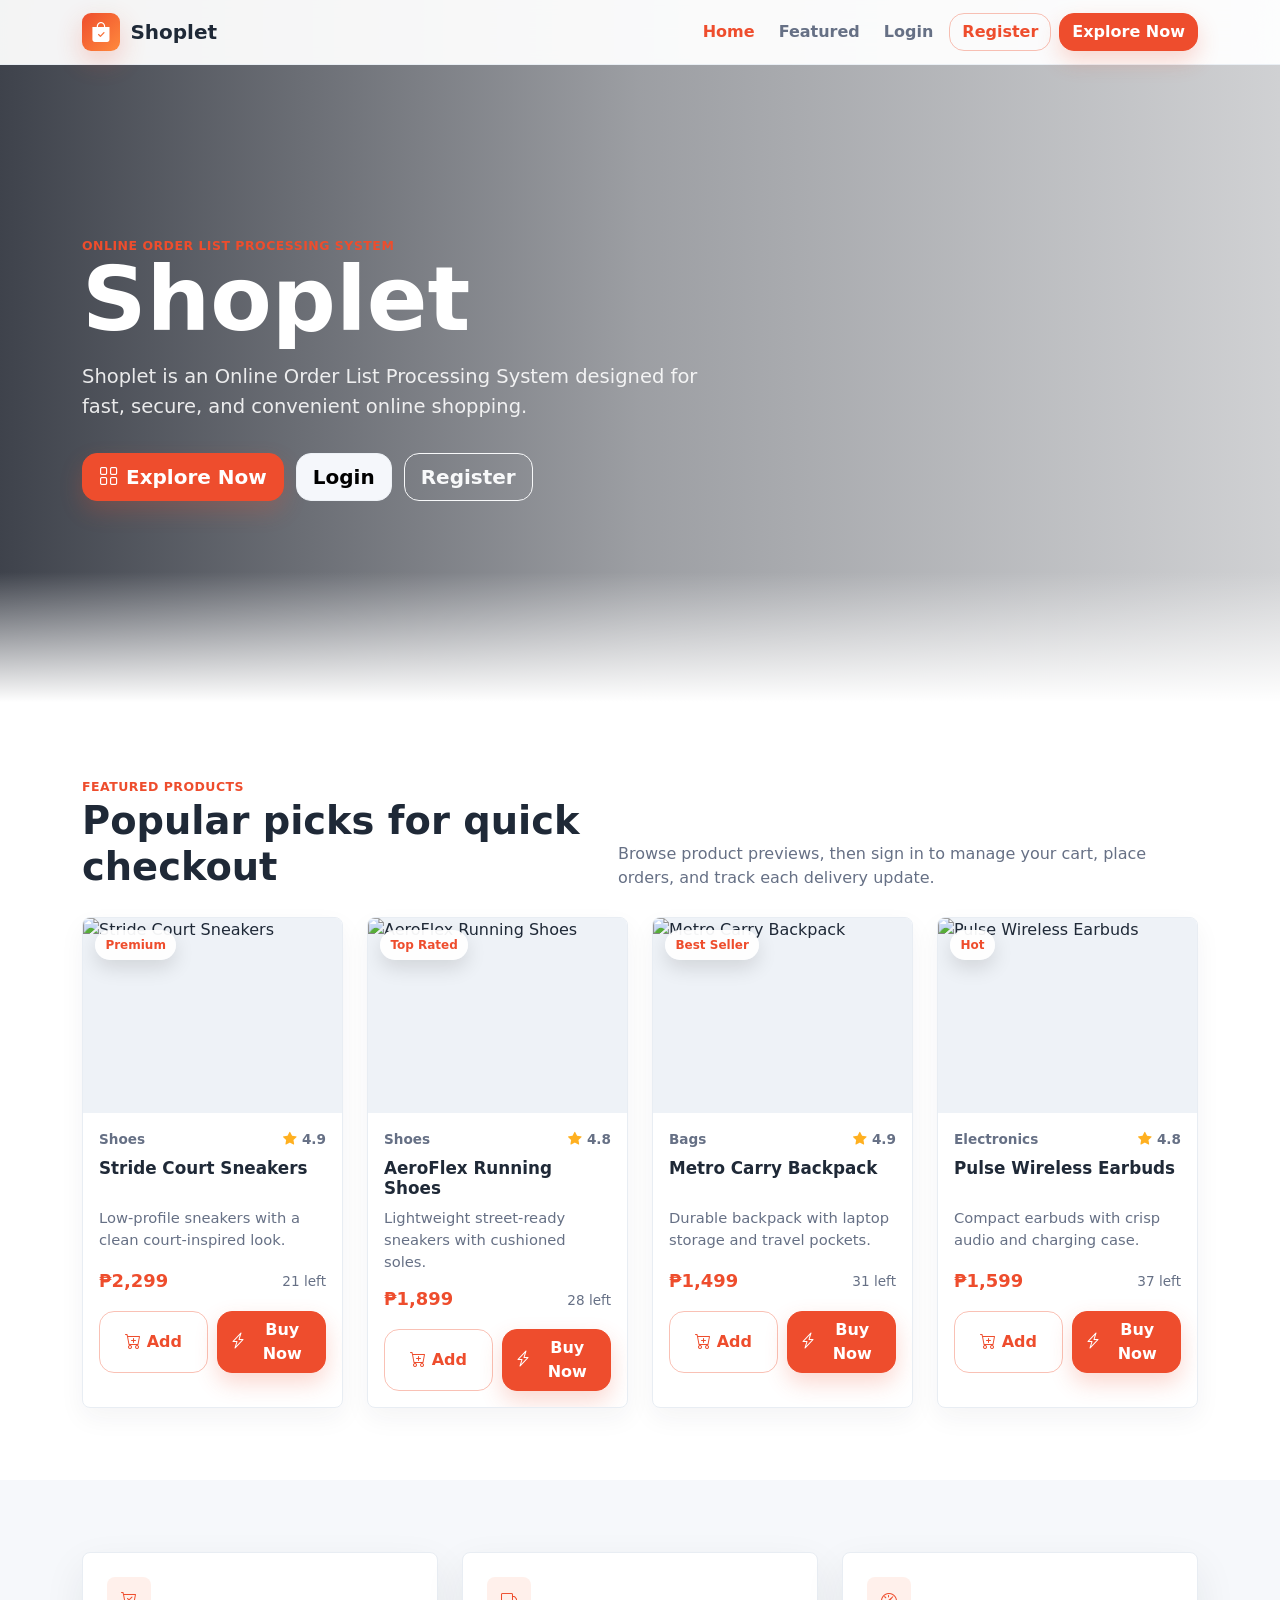
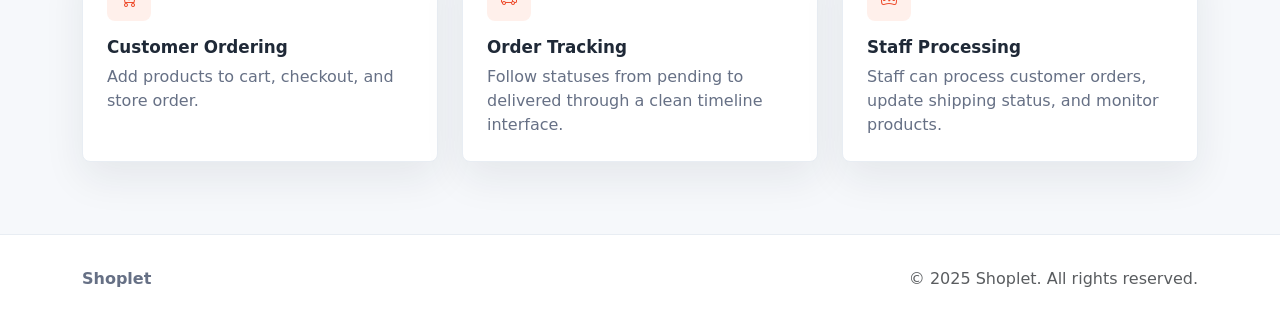
==== index.html @ 45705df6 "FIRST COMMIT NO CHANGES" ====
<!doctype html>
<html lang="en">
<head>
  <meta charset="utf-8">
  <meta name="viewport" content="width=device-width, initial-scale=1">
  <title>Shoplet | Online Order List Processing System</title>
  <link href="https://cdn.jsdelivr.net/npm/bootstrap@5.3.3/dist/css/bootstrap.min.css" rel="stylesheet">
  <link href="https://cdn.jsdelivr.net/npm/bootstrap-icons@1.11.3/font/bootstrap-icons.css" rel="stylesheet">
  <link href="css/style.css" rel="stylesheet">
  <link href="css/responsive.css" rel="stylesheet">
  <link href="css/animations.css" rel="stylesheet">
</head>
<body data-page="landing">
  <nav class="navbar navbar-expand-lg fixed-top shoplet-navbar">
    <div class="container">
      <a class="navbar-brand brand-mark" href="index.html">
        <span><i class="bi bi-bag-check-fill"></i></span>
        Shoplet
      </a>
      <button class="navbar-toggler" type="button" data-bs-toggle="collapse" data-bs-target="#landingNav" aria-controls="landingNav" aria-expanded="false" aria-label="Toggle navigation">
        <span class="navbar-toggler-icon"></span>
      </button>
      <div class="collapse navbar-collapse" id="landingNav">
        <div class="navbar-nav ms-auto align-items-lg-center gap-lg-2">
          <a class="nav-link active" href="index.html">Home</a>
          <a class="nav-link" href="#featured">Featured</a>
          <a class="nav-link" href="login.html" data-auth-link>Login</a>
          <a class="btn btn-outline-primary" href="register.html" data-auth-link>Register</a>
          <a class="btn btn-primary" href="explore.html">Explore Now</a>
          <button class="btn btn-light d-none" data-logout data-redirect="index.html">Logout</button>
        </div>
      </div>
    </div>
  </nav>

  <header class="hero">
    <div class="container">
      <div class="hero-content fade-in-up">
        <span class="eyebrow">Online Order List Processing System</span>
        <h1>Shoplet</h1>
        <p>Shoplet is an Online Order List Processing System designed for fast, secure, and convenient online shopping.</p>
        <div class="hero-actions">
          <a class="btn btn-primary btn-lg" href="explore.html">
            <i class="bi bi-grid"></i>
            Explore Now
          </a>
          <a class="btn btn-light btn-lg" href="login.html">Login</a>
          <a class="btn btn-outline-light btn-lg" href="register.html">Register</a>
        </div>
      </div>
    </div>
  </header>

  <main>
    <section class="section-pad" id="featured">
      <div class="container">
        <div class="section-heading">
          <div>
            <span class="eyebrow">Featured Products</span>
            <h2>Popular picks for quick checkout</h2>
          </div>
          <p>Browse product previews, then sign in to manage your cart, place orders, and track each delivery update.</p>
        </div>
        <div class="row g-4" id="featuredProducts"></div>
      </div>
    </section>

    <section class="feature-strip section-pad">
      <div class="container">
        <div class="row g-4">
          <div class="col-12 col-md-4">
            <article class="feature-card">
              <i class="bi bi-cart-check"></i>
              <h3>Customer Ordering</h3>
              <p>Add products to cart, checkout, and store order.</p>
            </article>
          </div>
          <div class="col-12 col-md-4">
            <article class="feature-card">
              <i class="bi bi-truck"></i>
              <h3>Order Tracking</h3>
              <p>Follow statuses from pending to delivered through a clean timeline interface.</p>
            </article>
          </div>
          <div class="col-12 col-md-4">
            <article class="feature-card">
              <i class="bi bi-speedometer2"></i>
              <h3>Staff Processing</h3>
              <p>Staff can process customer orders, update shipping status, and monitor products.</p>
            </article>
          </div>
        </div>
      </div>
    </section>
  </main>

  <footer class="footer">
    <div class="container d-flex flex-column flex-md-row align-items-md-center justify-content-between gap-2">
      <span><strong>Shoplet</strong></span>
      <span class="text-muted">&copy; 2025 Shoplet. All rights reserved.</span>
    </div>
  </footer>

  <script src="https://cdn.jsdelivr.net/npm/bootstrap@5.3.3/dist/js/bootstrap.bundle.min.js"></script>
  <script src="js/storage.js"></script>
  <script src="js/cart.js"></script>
  <script src="js/app.js"></script>
  <script src="js/filter.js"></script>
  <script src="js/timer.js"></script>
  <script src="js/transitions.js"></script>
</body>
</html>
---- css/style.css ----
:root {
  --shoplet-primary: #ee4d2d;
  --shoplet-primary-dark: #d83f23;
  --shoplet-accent: #00a68a;
  --shoplet-ink: #1f2937;
  --shoplet-muted: #667085;
  --shoplet-line: #e8edf3;
  --shoplet-soft: #f6f8fb;
  --shoplet-card: #ffffff;
  --shoplet-warning: #ffb020;
  --shadow-soft: 0 16px 40px rgba(31, 41, 55, 0.08);
  --shadow-hover: 0 20px 48px rgba(238, 77, 45, 0.16);
}

* {
  box-sizing: border-box;
}

body {
  min-height: 100vh;
  font-family: Inter, ui-sans-serif, system-ui, -apple-system, BlinkMacSystemFont, "Segoe UI", sans-serif;
  color: var(--shoplet-ink);
  background: #ffffff;
}

a {
  text-decoration: none;
}

img {
  max-width: 100%;
  display: block;
}

.fw-black {
  font-weight: 900;
}

.btn {
  border-radius: 15px;
  font-weight: 700;
  transition: transform 180ms ease, box-shadow 180ms ease, background-color 180ms ease;
}

.btn:hover {
  transform: translateY(-1px);
}

.btn-primary {
  --bs-btn-bg: var(--shoplet-primary);
  --bs-btn-border-color: var(--shoplet-primary);
  --bs-btn-hover-bg: var(--shoplet-primary-dark);
  --bs-btn-hover-border-color: var(--shoplet-primary-dark);
  box-shadow: 0 10px 22px rgba(238, 77, 45, 0.22);
}

.btn-outline-primary {
  --bs-btn-color: var(--shoplet-primary);
  --bs-btn-border-color: rgba(238, 77, 45, 0.35);
  --bs-btn-hover-bg: var(--shoplet-primary);
  --bs-btn-hover-border-color: var(--shoplet-primary);
}

.btn-light {
  --bs-btn-bg: #f5f7fb;
  --bs-btn-border-color: #edf1f6;
}

.btn-icon {
  width: 42px;
  height: 42px;
  display: inline-flex;
  align-items: center;
  justify-content: center;
  border-radius: 8px;
  border: 1px solid var(--shoplet-line);
  background: #ffffff;
  color: var(--shoplet-muted);
}

.brand-mark {
  display: inline-flex;
  align-items: center;
  gap: 0.65rem;
  color: var(--shoplet-ink);
  font-weight: 900;
  letter-spacing: 0;
}

.brand-mark span {
  width: 38px;
  height: 38px;
  display: inline-flex;
  align-items: center;
  justify-content: center;
  border-radius: 9px;
  color: #ffffff;
  background: linear-gradient(135deg, var(--shoplet-primary), #ff8a3d);
  box-shadow: 0 10px 26px rgba(238, 77, 45, 0.24);
}

.shoplet-navbar {
  background: rgba(255, 255, 255, 0.94);
  backdrop-filter: blur(16px);
  border-bottom: 1px solid rgba(232, 237, 243, 0.88);
}

.shoplet-navbar .nav-link {
  color: var(--shoplet-muted);
  font-weight: 700;
}

.shoplet-navbar .nav-link.active,
.shoplet-navbar .nav-link:hover {
  color: var(--shoplet-primary);
}

.hero {
  min-height: 78vh;
  display: flex;
  align-items: center;
  position: relative;
  isolation: isolate;
  overflow: hidden;
  background:
    linear-gradient(90deg, rgba(20, 25, 36, 0.82), rgba(20, 25, 36, 0.42), rgba(20, 25, 36, 0.2)),
    url("https://images.unsplash.com/photo-1607082349566-187342175e2f?auto=format&fit=crop&w=1800&q=80") center / cover;
}

.hero::after {
  content: "";
  position: absolute;
  inset: auto 0 0;
  height: 130px;
  background: linear-gradient(180deg, rgba(255, 255, 255, 0), #ffffff);
  z-index: -1;
}

.hero-content {
  max-width: 710px;
  color: #ffffff;
  padding: 7.5rem 0 5.5rem;
}

.hero-content h1 {
  font-size: clamp(3rem, 7vw, 6.25rem);
  line-height: 0.95;
  font-weight: 900;
  letter-spacing: 0;
  margin-bottom: 1.25rem;
}

.hero-content p {
  max-width: 650px;
  color: rgba(255, 255, 255, 0.88);
  font-size: clamp(1rem, 2vw, 1.22rem);
}

.hero-actions {
  display: flex;
  flex-wrap: wrap;
  gap: 0.75rem;
  margin-top: 2rem;
}

.section-pad {
  padding: 4.5rem 0;
}

.section-heading {
  display: flex;
  align-items: end;
  justify-content: space-between;
  gap: 1rem;
  margin-bottom: 1.7rem;
}

.section-heading h2 {
  font-size: clamp(1.6rem, 3vw, 2.4rem);
  font-weight: 900;
  margin: 0;
}

.section-heading p {
  max-width: 580px;
  color: var(--shoplet-muted);
  margin: 0;
}

.feature-strip {
  background: var(--shoplet-soft);
}

.feature-card {
  height: 100%;
  padding: 1.5rem;
  border-radius: 8px;
  background: #ffffff;
  border: 1px solid var(--shoplet-line);
  box-shadow: var(--shadow-soft);
}

.feature-card i {
  display: inline-flex;
  width: 44px;
  height: 44px;
  align-items: center;
  justify-content: center;
  color: var(--shoplet-primary);
  border-radius: 8px;
  background: #fff0eb;
  margin-bottom: 1rem;
}

.feature-card h3 {
  font-size: 1.05rem;
  font-weight: 900;
}

.feature-card p {
  color: var(--shoplet-muted);
  margin: 0;
}

.product-card {
  height: 100%;
  border: 1px solid var(--shoplet-line);
  border-radius: 8px;
  overflow: hidden;
  background: var(--shoplet-card);
  box-shadow: 0 10px 26px rgba(31, 41, 55, 0.05);
  transition: transform 180ms ease, box-shadow 180ms ease, border-color 180ms ease;
}

.product-card:hover {
  transform: translateY(-4px);
  border-color: rgba(238, 77, 45, 0.28);
  box-shadow: var(--shadow-hover);
}

.product-media {
  position: relative;
  aspect-ratio: 4 / 3;
  background: #eef2f7;
  overflow: hidden;
}

.product-media img {
  width: 100%;
  height: 100%;
  object-fit: cover;
  transition: transform 260ms ease;
}

.product-card:hover .product-media img {
  transform: scale(1.04);
}

.sale-badge {
  position: absolute;
  top: 0.75rem;
  left: 0.75rem;
  border-radius: 999px;
  padding: 0.35rem 0.65rem;
  background: rgba(255, 255, 255, 0.94);
  color: var(--shoplet-primary);
  font-size: 0.75rem;
  font-weight: 900;
  box-shadow: 0 8px 20px rgba(0, 0, 0, 0.12);
}

.product-body {
  padding: 1rem;
}

.product-meta,
.product-footer {
  display: flex;
  align-items: center;
  justify-content: space-between;
  gap: 0.75rem;
}

.product-meta {
  color: var(--shoplet-muted);
  font-size: 0.85rem;
  font-weight: 700;
}

.product-meta i {
  color: var(--shoplet-warning);
}

.product-body h3 {
  min-height: 2.7rem;
  margin: 0.55rem 0 0.35rem;
  font-size: 1.05rem;
  font-weight: 900;
}

.product-body p {
  min-height: 3rem;
  color: var(--shoplet-muted);
  font-size: 0.92rem;
  margin-bottom: 0.85rem;
}

.product-footer strong {
  color: var(--shoplet-primary);
  font-size: 1.12rem;
}

.product-footer span {
  color: var(--shoplet-muted);
  font-size: 0.85rem;
}

.product-actions {
  display: grid;
  grid-template-columns: 0.9fr 1.1fr;
  gap: 0.55rem;
  margin-top: 1rem;
}

.product-actions .btn {
  display: inline-flex;
  align-items: center;
  justify-content: center;
  gap: 0.35rem;
  min-height: 42px;
}

.featured-card .product-actions {
  grid-template-columns: 1fr 1fr;
}

.auth-page {
  min-height: 100vh;
  display: grid;
  place-items: center;
  background:
    linear-gradient(135deg, rgba(238, 77, 45, 0.08), rgba(0, 166, 138, 0.08)),
    #f8fafc;
  padding: 1rem;
}

.auth-card {
  width: min(100%, 480px);
  padding: 2rem;
  border-radius: 8px;
  background: #ffffff;
  border: 1px solid var(--shoplet-line);
  box-shadow: var(--shadow-soft);
}

.auth-card h1 {
  font-weight: 900;
  margin: 1.5rem 0 0.5rem;
}

.auth-card p {
  color: var(--shoplet-muted);
}

.stacked-form {
  display: grid;
  gap: 1rem;
}

.form-control,
.form-select {
  border-radius: 8px;
  border-color: #dfe6ef;
  min-height: 44px;
}

.form-control:focus,
.form-select:focus {
  border-color: rgba(238, 77, 45, 0.45);
  box-shadow: 0 0 0 0.2rem rgba(238, 77, 45, 0.13);
}

.summary-card,
.content-panel,
.tracking-panel,
.order-card {
  border: 1px solid var(--shoplet-line);
  border-radius: 8px;
  background: #ffffff;
  box-shadow: var(--shadow-soft);
}

.summary-card {
  padding: 1.25rem;
  position: sticky;
  top: 6rem;
}

.summary-card h2 {
  font-size: 1.15rem;
  font-weight: 900;
  margin-bottom: 1rem;
}

.summary-row {
  display: flex;
  justify-content: space-between;
  gap: 1rem;
  padding: 0.65rem 0;
  color: var(--shoplet-muted);
  border-bottom: 1px solid var(--shoplet-line);
}

.summary-row strong {
  color: var(--shoplet-ink);
}

.summary-row.total {
  border-bottom: 0;
  color: var(--shoplet-ink);
  font-size: 1.1rem;
}

.cart-line,
.checkout-line {
  display: grid;
  align-items: center;
  gap: 1rem;
  padding: 1rem;
  border: 1px solid var(--shoplet-line);
  border-radius: 8px;
  background: #ffffff;
}

.cart-line {
  grid-template-columns: 96px 1fr auto;
  margin-bottom: 1rem;
}

.cart-line img,
.checkout-line img,
.order-items-strip img {
  width: 76px;
  height: 76px;
  object-fit: cover;
  border-radius: 8px;
}

.cart-line-body {
  display: grid;
  grid-template-columns: 1fr auto auto;
  align-items: center;
  gap: 1rem;
}

.cart-line h2 {
  font-size: 1.02rem;
  font-weight: 900;
  margin: 0;
}

.cart-line p {
  color: var(--shoplet-muted);
  margin: 0.2rem 0 0;
}

.quantity-control {
  display: grid;
  grid-template-columns: 42px 72px 42px;
  gap: 0.35rem;
}

.quantity-control .form-control {
  text-align: center;
}

.checkout-line {
  grid-template-columns: 66px 1fr auto;
  margin-bottom: 0.75rem;
}

.checkout-line img {
  width: 58px;
  height: 58px;
}

.checkout-line span {
  display: block;
  color: var(--shoplet-muted);
  font-size: 0.9rem;
}

.empty-state {
  text-align: center;
  padding: 3rem 1.5rem;
  border: 1px dashed #d7e0ea;
  border-radius: 8px;
  background: #ffffff;
}

.empty-state.compact {
  padding: 2rem 1.25rem;
}

.empty-state i {
  display: inline-flex;
  width: 58px;
  height: 58px;
  align-items: center;
  justify-content: center;
  border-radius: 8px;
  color: var(--shoplet-primary);
  background: #fff0eb;
  font-size: 1.5rem;
  margin-bottom: 1rem;
}

.empty-state h2 {
  font-size: 1.25rem;
  font-weight: 900;
}

.empty-state p {
  color: var(--shoplet-muted);
}

.status-pill {
  display: inline-flex;
  align-items: center;
  justify-content: center;
  border-radius: 999px;
  padding: 0.38rem 0.75rem;
  background: #fff0eb;
  color: var(--shoplet-primary);
  font-weight: 900;
  font-size: 0.8rem;
  white-space: nowrap;
}

.eyebrow {
  display: inline-flex;
  color: var(--shoplet-primary);
  font-size: 0.78rem;
  font-weight: 900;
  letter-spacing: 0.04em;
  text-transform: uppercase;
}

.toast-stack {
  position: fixed;
  right: 1rem;
  bottom: 1rem;
  z-index: 1090;
  display: grid;
  gap: 0.6rem;
}

.shoplet-toast {
  min-width: 240px;
  max-width: min(360px, calc(100vw - 2rem));
  padding: 0.85rem 1rem;
  border-radius: 8px;
  color: #ffffff;
  background: #18202f;
  box-shadow: var(--shadow-soft);
  opacity: 0;
  transform: translateY(10px);
  transition: opacity 180ms ease, transform 180ms ease;
}

.shoplet-toast.is-visible {
  opacity: 1;
  transform: translateY(0);
}

.shoplet-toast-warning {
  background: #ad6800;
}

.shoplet-modal {
  border-radius: 8px;
  border: 0;
  box-shadow: var(--shadow-soft);
}

.footer {
  border-top: 1px solid var(--shoplet-line);
  padding: 2rem 0;
  color: var(--shoplet-muted);
  background: #ffffff;
}
---- css/responsive.css ----
@media (max-width: 1199.98px) {
  .dashboard-layout,
  .admin-shell {
    grid-template-columns: 1fr;
  }

  .sidebar,
  .admin-sidebar {
    position: static;
    height: auto;
  }

  .admin-nav {
    grid-template-columns: repeat(2, minmax(0, 1fr));
  }
}

@media (max-width: 991.98px) {
  .hero {
    min-height: 72vh;
  }

  .dashboard-hero {
    grid-template-columns: 1fr;
  }

  .toolbar {
    grid-template-columns: 1fr;
  }

  .cart-line,
  .cart-line-body {
    grid-template-columns: 1fr;
  }

  .cart-line img {
    width: 100%;
    height: 180px;
  }

  .summary-card {
    position: static;
  }
}

@media (max-width: 767.98px) {
  .section-pad {
    padding: 3rem 0;
  }

  .section-heading,
  .order-card-header,
  .order-card-footer,
  .tracking-header,
  .admin-topbar {
    align-items: stretch;
    flex-direction: column;
  }

  .hero-content {
    padding: 6.5rem 0 4rem;
  }

  .hero-actions .btn,
  .product-actions .btn {
    width: 100%;
  }

  .product-actions {
    grid-template-columns: 1fr;
  }

  .dashboard-main {
    padding-top: 5.5rem;
  }

  .category-list {
    grid-template-columns: repeat(2, minmax(0, 1fr));
  }

  .profile-details .detail-row,
  .checkout-line {
    grid-template-columns: 1fr;
  }

  .checkout-line img {
    width: 100%;
    height: 150px;
  }

  .admin-main {
    padding: 1rem;
  }

  .admin-nav {
    grid-template-columns: 1fr;
  }

  .bar-row {
    grid-template-columns: 1fr;
    gap: 0.4rem;
  }
}

@media (max-width: 575.98px) {
  .auth-card {
    padding: 1.25rem;
  }

  .brand-mark span {
    width: 34px;
    height: 34px;
  }

  .quantity-control {
    grid-template-columns: 42px 1fr 42px;
  }

  .toast-stack {
    right: 0.75rem;
    left: 0.75rem;
  }

  .shoplet-toast {
    width: 100%;
  }
}
---- css/animations.css ----
body {
  opacity: 0;
  transform: translateY(8px);
  transition: opacity 220ms ease, transform 220ms ease;
}

body.page-ready {
  opacity: 1;
  transform: translateY(0);
}

.fade-in-up {
  animation: fadeInUp 420ms ease both;
}

.soft-pulse {
  animation: softPulse 2800ms ease-in-out infinite;
}

@keyframes fadeInUp {
  from {
    opacity: 0;
    transform: translateY(16px);
  }

  to {
    opacity: 1;
    transform: translateY(0);
  }
}

@keyframes softPulse {
  0%,
  100% {
    transform: translateY(0);
  }

  50% {
    transform: translateY(-5px);
  }
}
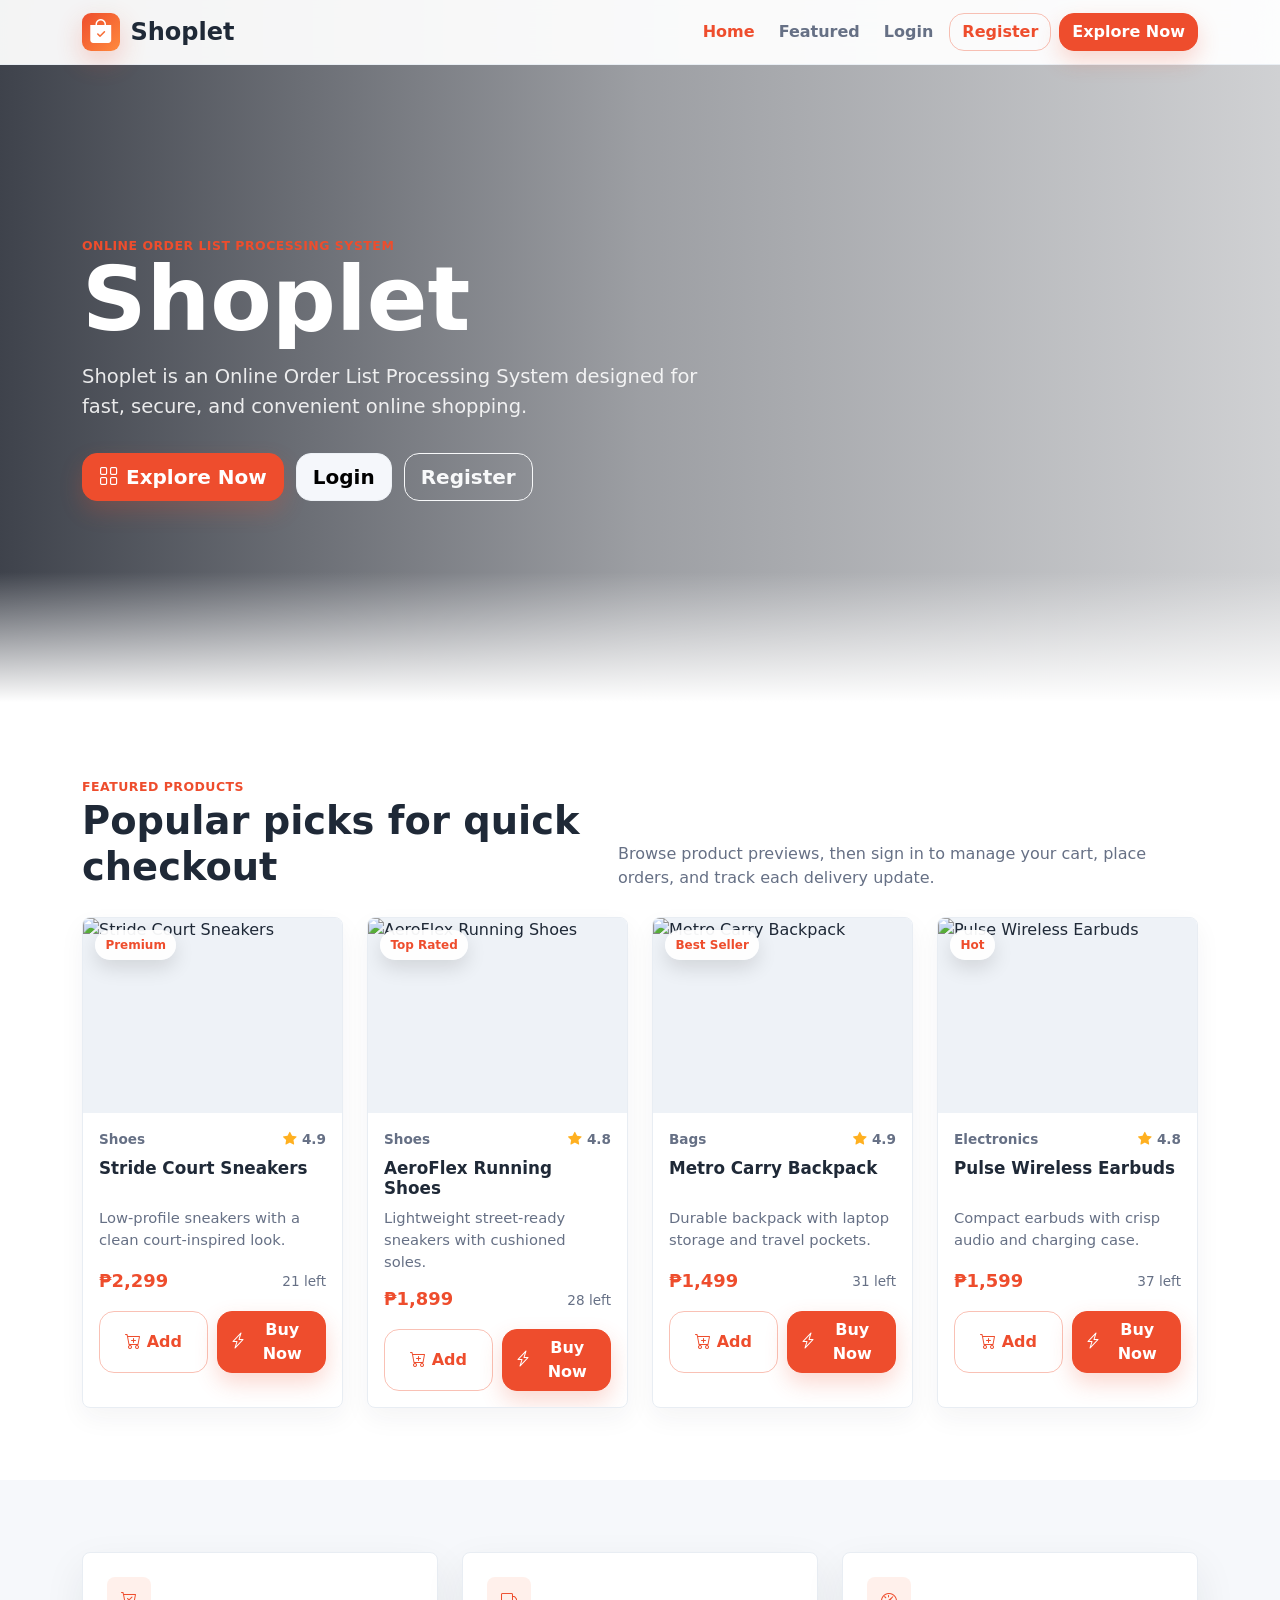
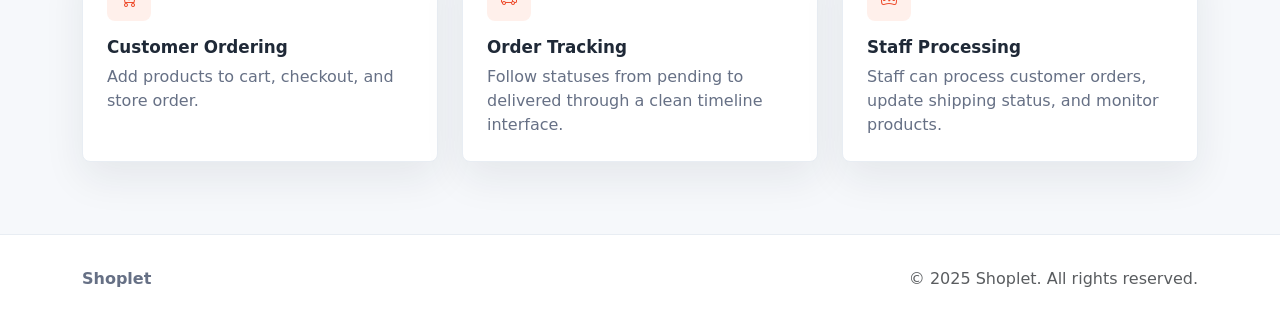
==== commit 30e3d7bf: "Fixes: Hide Login/Register After Login and "Buy Now" Items being added after pressing it" ====
--- a/index.html
+++ b/index.html
@@ -44,8 +44,8 @@
             <i class="bi bi-grid"></i>
             Explore Now
           </a>
-          <a class="btn btn-light btn-lg" href="login.html">Login</a>
-          <a class="btn btn-outline-light btn-lg" href="register.html">Register</a>
+          <a class="btn btn-light btn-lg" href="login.html" data-auth-link>Login</a>
+          <a class="btn btn-outline-light btn-lg" href="register.html" data-auth-link>Register</a>
         </div>
       </div>
     </div>
--- a/css/style.css
+++ b/css/style.css
@@ -85,6 +85,7 @@
   color: var(--shoplet-ink);
   font-weight: 900;
   letter-spacing: 0;
+  font-size: 1.50rem;
 }
 
 .brand-mark span {
--- a/css/animations.css
+++ b/css/animations.css
@@ -1,12 +1,17 @@
 body {
-  opacity: 0;
-  transform: translateY(8px);
+  opacity: 1;
+  transform: translateY(0);
   transition: opacity 220ms ease, transform 220ms ease;
 }
 
 body.page-ready {
   opacity: 1;
   transform: translateY(0);
+}
+
+body.page-leaving {
+  opacity: 0;
+  transform: translateY(8px);
 }
 
 .fade-in-up {
